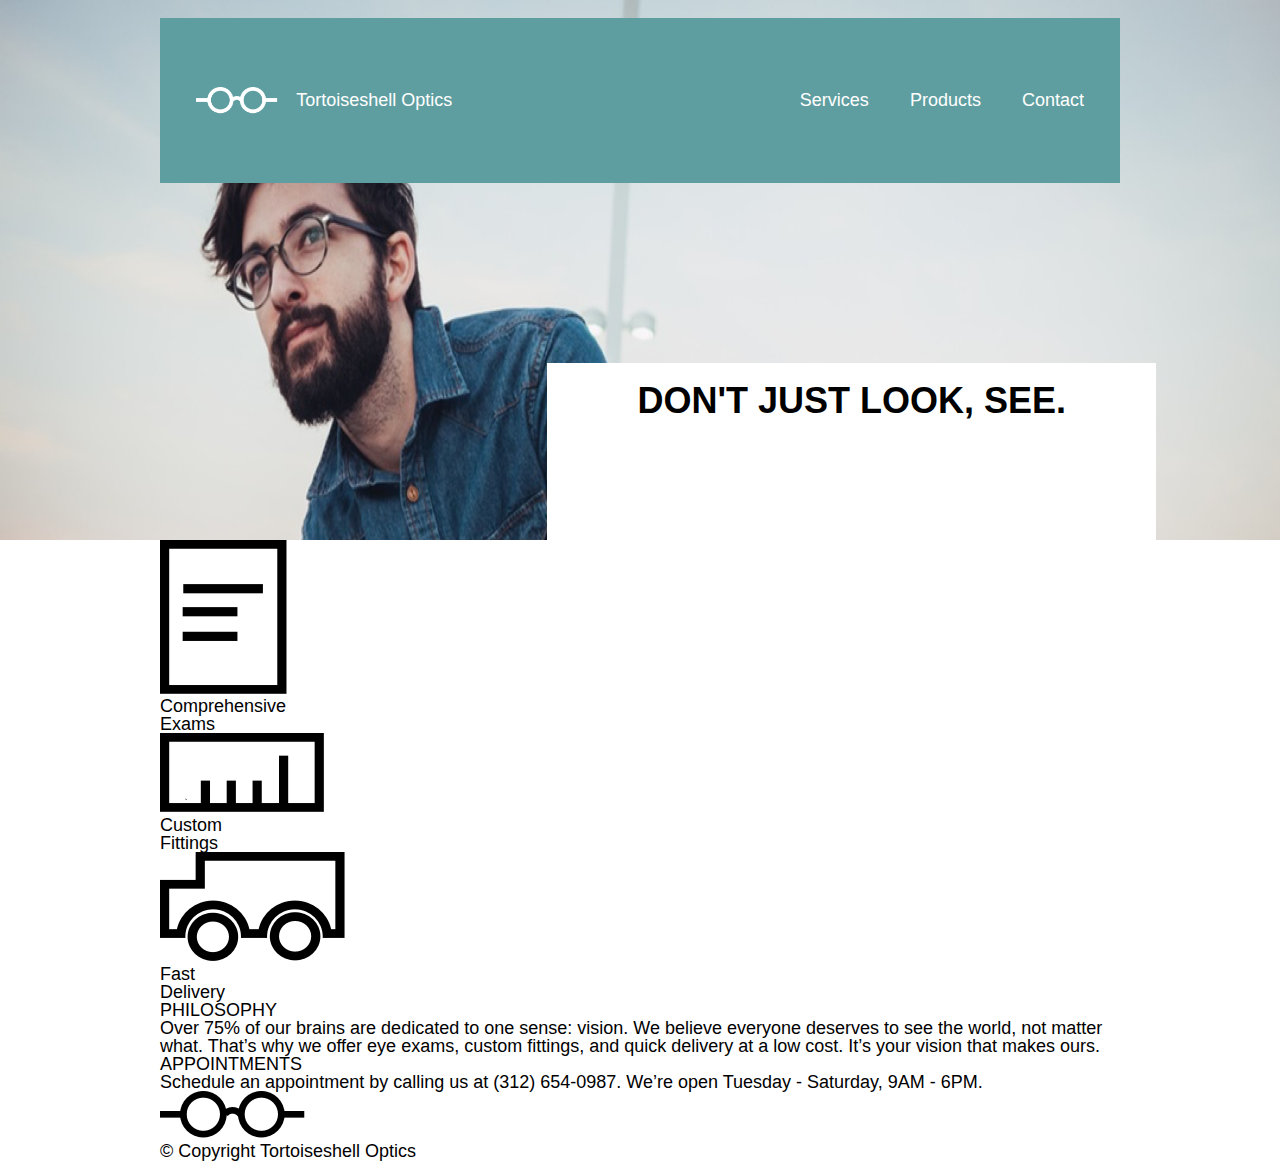
==== index2.html @ ebcd35e4 "Attempt to put all elements inside single site_container." ====
<!DOCTYPE html>
<html>
  <head>
    <meta charset="utf-8">
    <title>Tortoiseshell Optics</title>
    <link rel="stylesheet" type="text/css" href="resources/css/reset.css">
    <link rel="stylesheet" type="text/css" href="resources/css/style2.css">
  </head>
  <body>
    <div class="site_container">
      <header>
        <div class="menu_bar">
          <div class="logo">
            <img src="resources\imgs\logo-white.png" alt="Tortoiseshell Optics">
            <h1>Tortoiseshell Optics</h1>
          </div>

          <nav class="desktop_nav">
            <a href="#">Services</a>
            <a href="#">Products</a>
            <a href="#">Contact</a>
          </nav>

          <nav class="mobile_nav">
            <a href="#">Menu</a>
          </nav>
        </div>

        <div class="slogan_box">
          <h2>DON'T JUST LOOK, SEE.</h2>
        </div>
      </header>
      <main>
        <div class="services">
          <div class="service exam">
            <img src="resources\imgs\paper-icon.png" alt="">
            <h3>Comprehensive <br> Exams</h3>
          </div>

          <div class="service fittings">
            <img src="resources\imgs\ruler-icon.png" alt="">
            <h3>Custom <br> Fittings</h3>
          </div>

          <div class="service delivery">
            <img src="resources\imgs\truck-icon.png" alt="">
            <h3>Fast <br> Delivery</h3>
          </div>

        </div>

        <div class="business_info">
          <div class="philosophy">
            <h4>PHILOSOPHY</h4>
            <p>Over 75% of our brains are dedicated to one sense: vision. We believe everyone deserves to see the world, not matter what. That’s why we offer eye exams, custom fittings, and quick delivery at a low cost. It’s your vision that makes ours.</p>
          </div>

          <div class="appointments">
            <h4>APPOINTMENTS</h4>
            <p>Schedule an appointment by calling us at (312) 654-0987. We’re open Tuesday - Saturday, 9AM - 6PM.</p>
          </div>

        </div>
      </main>

      <footer class="logo_line">
        <img src="resources\imgs\logo-black.png" alt="">
        <h4>&#169 Copyright Tortoiseshell Optics</h4>
      </footer>

    </div>

  </body>
</html>
---- resources/css/style2.css ----
html {
  font-family: helvetica;
  font-size: 18px;
  line-height: 1.4;
  background-color: white;
}

body {
  background-image: url(../../resources/imgs/glasses-bg.png);
  background-position: top;
  background-size: 100% 30rem;
  background-repeat: no-repeat;
}

.site_container {
  display: flex;
  flex-direction: column;
  width: 960px;
  margin: 0 auto;
}

header {
  display: flex;
  justify-content: flex-end;
  flex-wrap: wrap;
  height: 30rem;
  width: 100%;
}

.menu_bar {
  background-color: cadetblue;
  color: white;
  font-size: 1rem;
  display: flex;
  justify-content: space-between;
  align-items: center;
  padding: 1rem 2rem;
  margin-top: 1rem;
  width: 100%;
}

.logo {
  display: flex;
  justify-content: space-between;
  align-items: center;
}

.logo img {
  height: 1.5rem;
  margin-right: 1rem;
}

a {
  color: white;
  margin-left: 2rem;
  text-decoration: none;
}

.mobile_nav {
  display: none;
}

.slogan_box {
  background-color: white;
  font-weight: bold;
  font-size: 2rem;
  line-height: 1.2rem;
  padding: 1.5rem 5rem;
  margin-top: 10rem;
  position: relative;
  left: 2rem;
  overflow: visible;
}
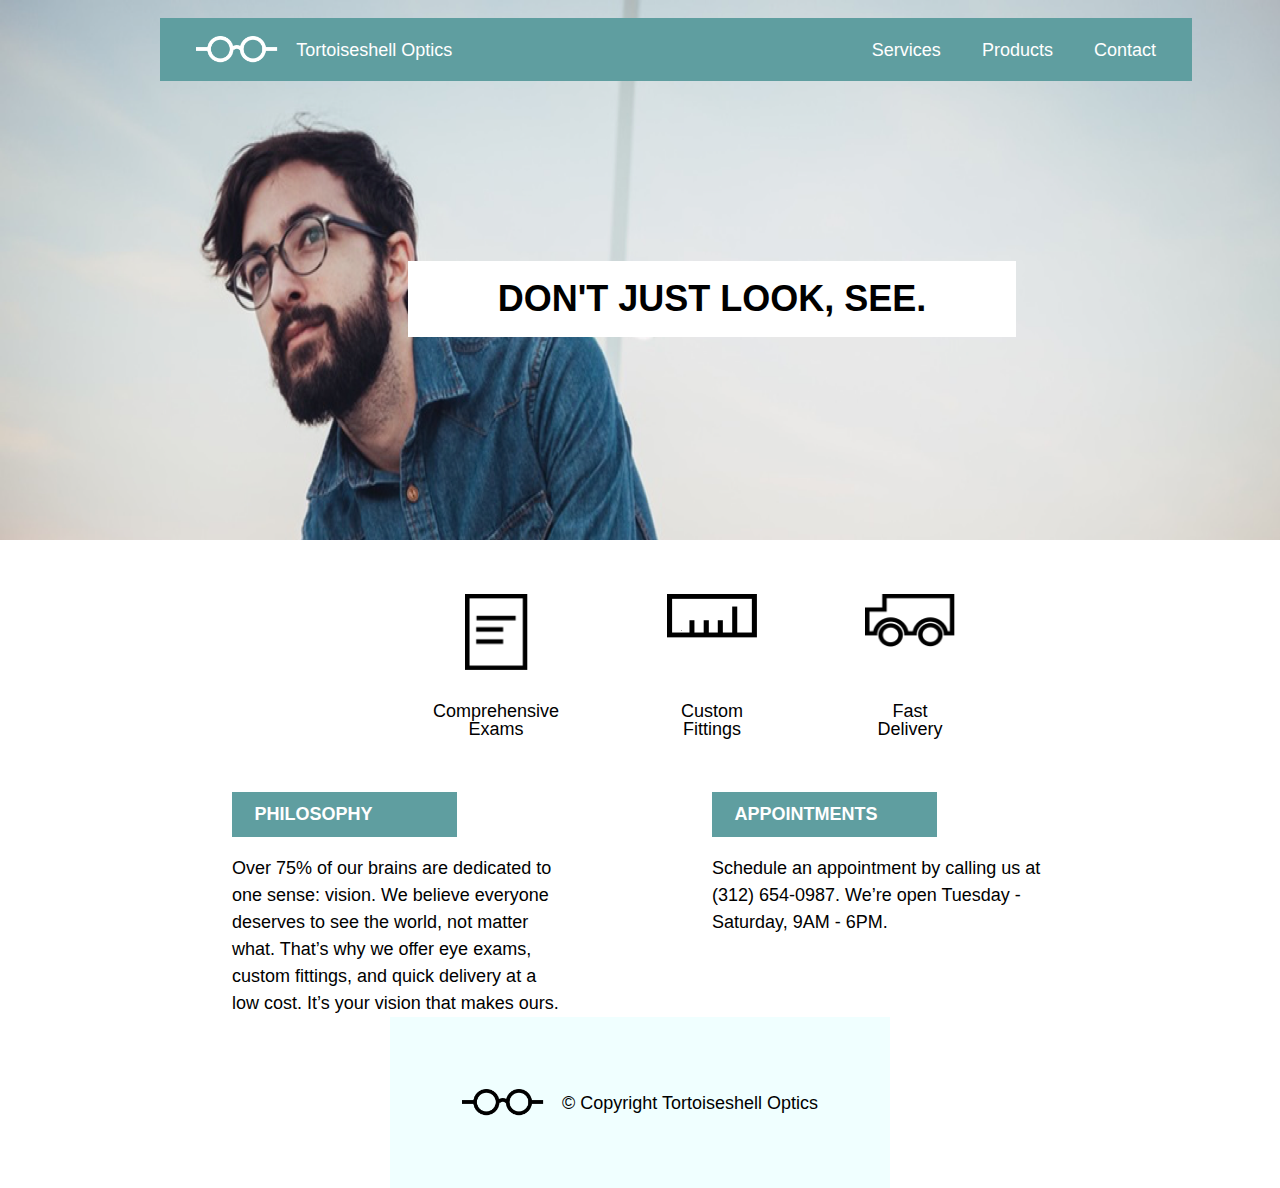
==== commit 5965dbb9: "Gap on right in tablet mode." ====
--- a/index2.html
+++ b/index2.html
@@ -63,9 +63,9 @@
         </div>
       </main>
 
-      <footer class="logo_line">
+      <footer class="logo">
         <img src="resources\imgs\logo-black.png" alt="">
-        <h4>&#169 Copyright Tortoiseshell Optics</h4>
+        <h1>&#169 Copyright Tortoiseshell Optics</h1>
       </footer>
 
     </div>
--- a/resources/css/style2.css
+++ b/resources/css/style2.css
@@ -10,19 +10,25 @@
   background-position: top;
   background-size: 100% 30rem;
   background-repeat: no-repeat;
+  display: flex;
+  flex-direction: column;
+  justify-content: stretch;
 }
 
 .site_container {
   display: flex;
   flex-direction: column;
+  justify-content: center;
+  align-items: center;
   width: 960px;
-  margin: 0 auto;
+  margin: auto;
 }
 
 header {
   display: flex;
-  justify-content: flex-end;
+  flex-direction: column;
   flex-wrap: wrap;
+  align-items: center;
   height: 30rem;
   width: 100%;
 }
@@ -41,7 +47,6 @@
 
 .logo {
   display: flex;
-  justify-content: space-between;
   align-items: center;
 }
 
@@ -69,5 +74,56 @@
   margin-top: 10rem;
   position: relative;
   left: 2rem;
-  overflow: visible;
 }
+
+.services {
+  display: flex;
+  justify-content: center;
+  height: 8rem;
+  margin: 3rem 0;
+}
+
+.service {
+  display: flex;
+  flex-direction: column;
+  justify-content: space-between;
+  align-items: center;
+  text-align: center;
+  margin-left: 6rem;
+}
+
+.service img {
+  width: 5rem;
+}
+
+.exam img {
+  width: 3.5rem;
+}
+
+.business_info {
+  display: flex;
+  justify-content: space-around;
+}
+
+.philosophy, .appointments {
+  display: flex;
+  flex-direction: column;
+  width: 35%;
+  margin: 0 5%;
+  line-height: 1.5rem;
+}
+
+h4 {
+  background-color: cadetblue;
+  color: white;
+  font-size: 1rem;
+  font-weight: bold;
+  width: 10rem;
+  padding: 0.5rem 1.25rem;
+  margin-bottom: 1rem;
+}
+
+footer {
+  background-color: azure;
+  padding: 4rem;
+}
